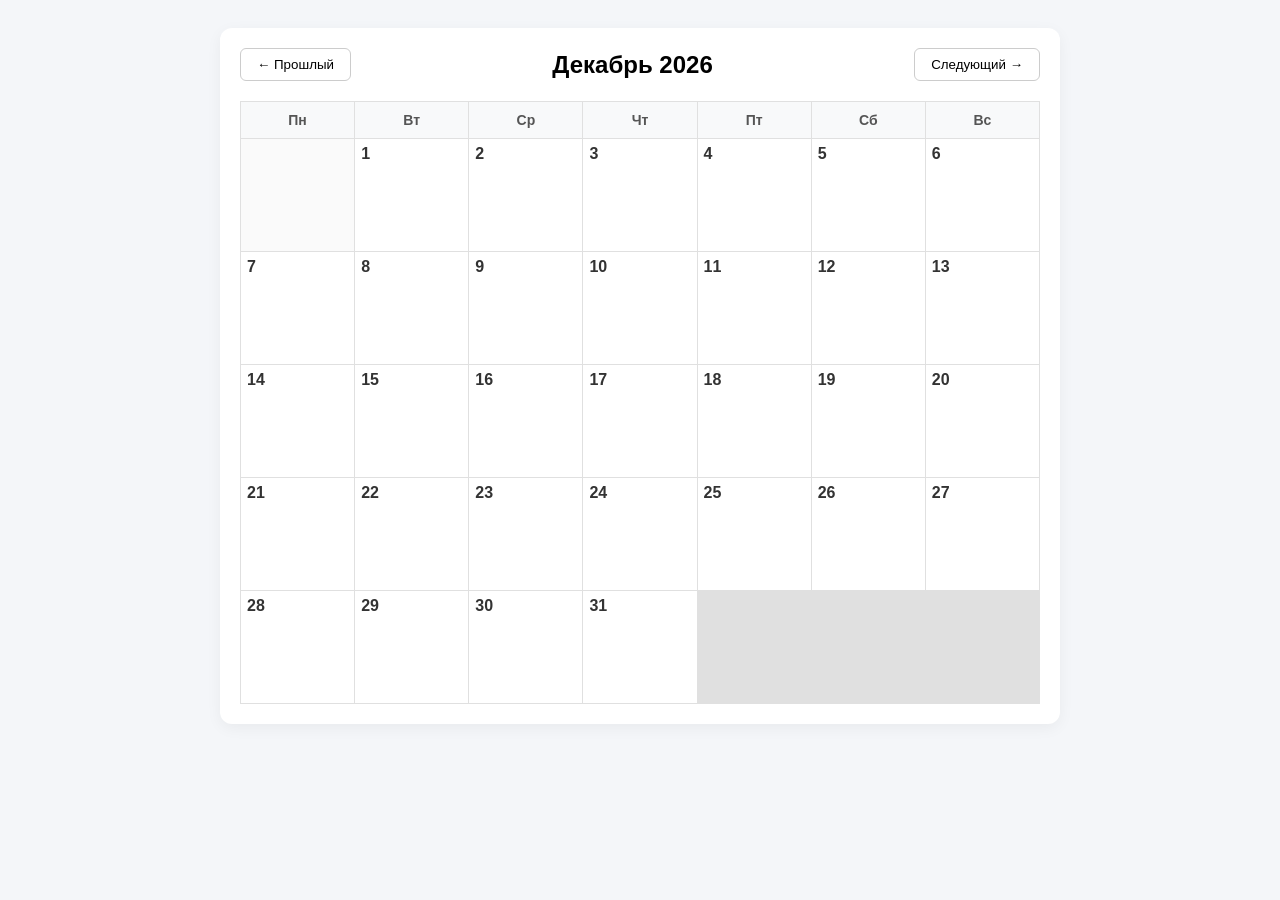
==== index.html @ cb49cc75 "Revamp calendar layout and update event fetching Updated title and improved calendar layout with new" ====
<!DOCTYPE html>
<html lang="ru">
<head>
  <meta charset="UTF-8">
  <title>Календарь из Google Таблиц</title>
  <style>
    body { font-family: Arial, sans-serif; background: #f4f6f9; display: flex; justify-content: center; padding: 20px; }
    .calendar-container { width: 100%; max-width: 800px; background: white; padding: 20px; border-radius: 12px; box-shadow: 0 4px 15px rgba(0,0,0,0.05); }
    
    /* Шапка с кнопками */
    .calendar-header { display: flex; justify-content: space-between; align-items: center; margin-bottom: 20px; }
    .calendar-header button { padding: 8px 16px; cursor: pointer; border: 1px solid #ccc; background: white; border-radius: 6px; }
    .calendar-header button:hover { background: #f0f0f0; }
    .calendar-header h2 { margin: 0; text-transform: capitalize; }

    /* Сетка календаря */
    .calendar-grid { display: grid; grid-template-columns: repeat(7, 1fr); gap: 1px; background: #e0e0e0; border: 1px solid #e0e0e0; }
    
    /* Дни недели */
    .day-name { background: #f8f9fa; padding: 10px; text-align: center; font-weight: bold; font-size: 14px; color: #555; }
    
    /* Ячейки дней */
    .day-cell { background: white; min-height: 100px; padding: 6px; display: flex; flex-direction: column; justify-content: flex-start; }
    .day-cell.empty { background: #fafafa; } /* Дни чужого месяца */
    .day-number { font-weight: bold; margin-bottom: 6px; color: #333; }
    
    /* Список событий внутри дня (строки событий) */
    .event-list { display: flex; flex-direction: column; gap: 4px; overflow: hidden; }
    .event-item { background: #e3f2fd; color: #0d47a1; font-size: 12px; padding: 4px 6px; border-radius: 4px; white-space: nowrap; overflow: hidden; text-overflow: ellipsis; border-left: 3px solid #1976d2; }
  </style>
</head>
<body>

<div class="calendar-container">
  <div class="calendar-header">
    <button id="prevBtn">← Прошлый</button>
    <h2 id="monthTitle">Месяц Год</h2>
    <button id="nextBtn">Следующий →</button>
  </div>
  
  <div class="calendar-grid" id="calendarGrid">
    <!-- Сетка сгенерируется через JS -->
  </div>
</div>

<script>
  // 1. Вставьте сюда вашу опубликованную CSV ссылку
  const csvUrl = "https://docs.google.com/spreadsheets/d/e/2PACX-1vS0kuJR4SlQqXz7Dwoi9FB9_EY3htkgkF-dYnrtZ-3fwRXsgozUOGoDowse7cYenNfFHSU9YV2FEVkZ/pub?gid=590384500&single=true&output=csv"; 
  
  let allEvents = [];
  // Фиксируем текущую дату (2026 год согласно системному времени)
  let currentDate = new Date(); 

  // Загрузка данных
  async function fetchEvents() {
    try {
      const response = await fetch(csvUrl);
      const text = await response.text();
      const lines = text.split('\n');
      
      allEvents = [];
      for (let i = 1; i < lines.length; i++) {
        if (!lines[i].trim()) continue;
        const cols = lines[i].split(',');
        if (cols.length >= 2) {
          allEvents.push({
            title: cols[0].replace(/^"|"$/g, '').trim(),
            start: cols[1].replace(/^"|"$/g, '').trim().split('T')[0] // только YYYY-MM-DD
          });
        }
      }
      renderCalendar();
    } catch (e) {
      console.error("Ошибка загрузки:", e);
      renderCalendar(); // Отрендерит пустой календарь, если таблица не загрузилась
    }
  }

  // Отрисовка
  function renderCalendar() {
    const grid = document.getElementById('calendarGrid');
    const title = document.getElementById('monthTitle');
    grid.innerHTML = ''; // Очищаем прошлый контент страницы

    const year = currentDate.getFullYear();
    const month = currentDate.getMonth(); // 0 = Январь, 11 = Декабрь

    // Выводим название текущего месяца на экран
    const monthNames = ["Январь", "Февраль", "Март", "Апрель", "Май", "Июнь", "Июль", "Август", "Сентябрь", "Октябрь", "Ноябрь", "Декабрь"];
    title.innerText = `${monthNames[month]} ${year}`;

    // Рендерим шапку дней недели
    const weekDays = ['Пн', 'Вт', 'Ср', 'Чт', 'Пт', 'Сб', 'Вс'];
    weekDays.forEach(day => {
      grid.innerHTML += `<div class="day-name">${day}</div>`;
    });

    // Расчет дней
    const firstDayIndex = new Date(year, month, 1).getDay(); 
    // Корректируем индекс под русский календарь (где Пн = 0, а Вс = 6)
    const startOffset = firstDayIndex === 0 ? 6 : firstDayIndex - 1;
    
    const totalDays = new Date(year, month + 1, 0).getDate(); // Количество дней в месяце

    // 1. Отрисовка пустых ячеек (прошлый месяц)
    for (let i = 0; i < startOffset; i++) {
      grid.innerHTML += `<div class="day-cell empty"></div>`;
    }

    // 2. Отрисовка реальных дней месяца
    for (let day = 1; day <= totalDays; day++) {
      // Форматируем дату дня для поиска совпадений с базой данных
      const currentFullDate = `${year}-${String(month + 1).padStart(2, '0')}-${String(day).padStart(2, '0')}`;
      
      // Ищем события на этот день
      const dayEvents = allEvents.filter(e => e.start === currentFullDate);
      
      // Генерируем строки событий для вставки во внутрений список дня
      let eventsHTML = '';
      dayEvents.forEach(ev => {
        eventsHTML += `<div class="event-item" title="${ev.title}">${ev.title}</div>`;
      });

      // Добавляем полноценный день в сетку
      grid.innerHTML += `
        <div class="day-cell">
          <div class="day-number">${day}</div>
          <div class="event-list">${eventsHTML}</div>
        </div>
      `;
    }
  }

  // Логика переключения кнопками (просто меняем объект даты на +/- 1 месяц)
  document.getElementById('prevBtn').addEventListener('click', () => {
    currentDate.setMonth(currentDate.getMonth() - 1);
    renderCalendar();
  });

  document.getElementById('nextBtn').addEventListener('click', () => {
    currentDate.setMonth(currentDate.getMonth() + 1);
    renderCalendar();
  });

  // Запуск при старте страницы
  fetchEvents();
</script>
</body>
</html>
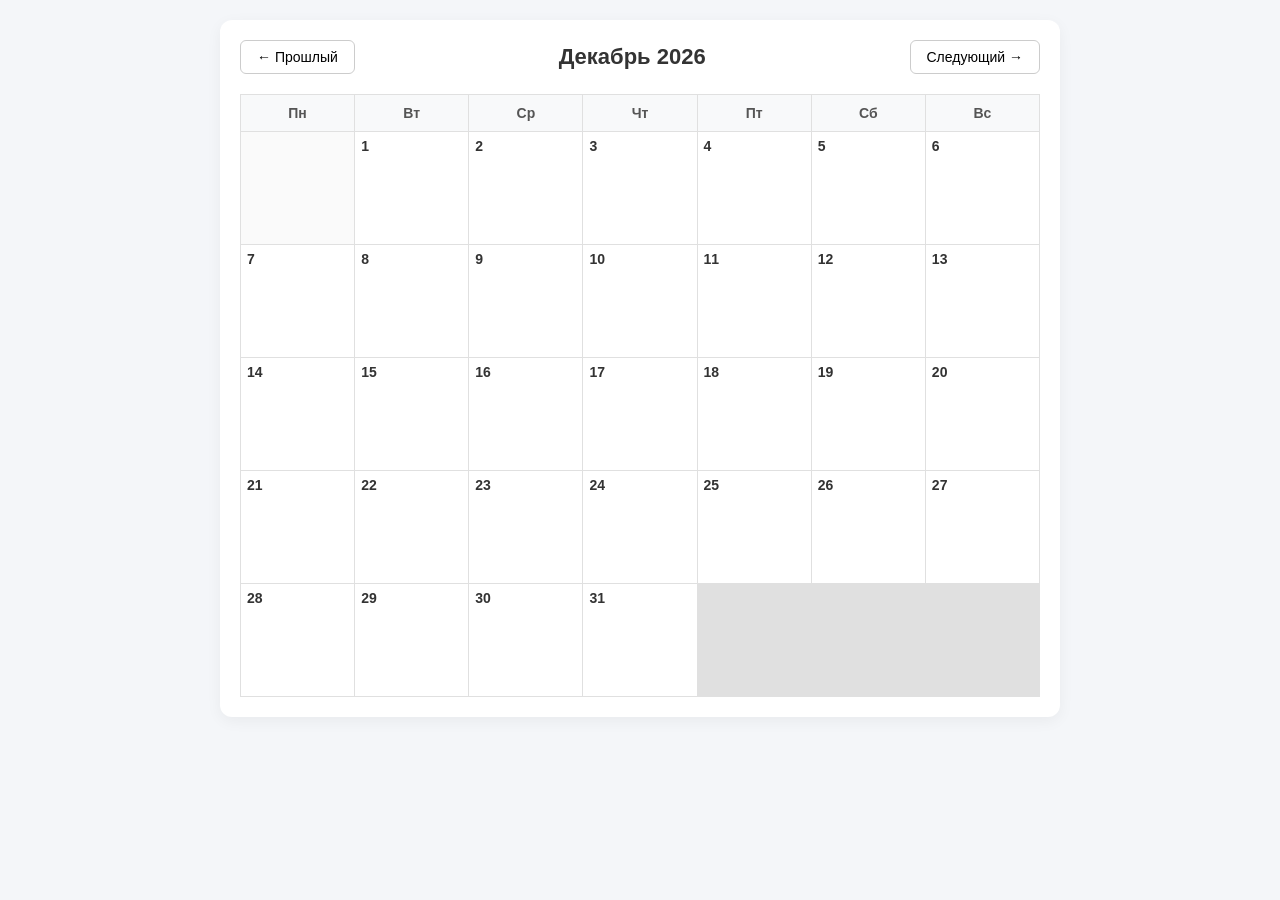
==== commit e285cad6: "Rename calendar.html to index.html" ====
--- a/index.html
+++ b/index.html
@@ -2,148 +2,26 @@
 <html lang="ru">
 <head>
   <meta charset="UTF-8">
-  <title>Календарь из Google Таблиц</title>
-  <style>
-    body { font-family: Arial, sans-serif; background: #f4f6f9; display: flex; justify-content: center; padding: 20px; }
-    .calendar-container { width: 100%; max-width: 800px; background: white; padding: 20px; border-radius: 12px; box-shadow: 0 4px 15px rgba(0,0,0,0.05); }
-    
-    /* Шапка с кнопками */
-    .calendar-header { display: flex; justify-content: space-between; align-items: center; margin-bottom: 20px; }
-    .calendar-header button { padding: 8px 16px; cursor: pointer; border: 1px solid #ccc; background: white; border-radius: 6px; }
-    .calendar-header button:hover { background: #f0f0f0; }
-    .calendar-header h2 { margin: 0; text-transform: capitalize; }
-
-    /* Сетка календаря */
-    .calendar-grid { display: grid; grid-template-columns: repeat(7, 1fr); gap: 1px; background: #e0e0e0; border: 1px solid #e0e0e0; }
-    
-    /* Дни недели */
-    .day-name { background: #f8f9fa; padding: 10px; text-align: center; font-weight: bold; font-size: 14px; color: #555; }
-    
-    /* Ячейки дней */
-    .day-cell { background: white; min-height: 100px; padding: 6px; display: flex; flex-direction: column; justify-content: flex-start; }
-    .day-cell.empty { background: #fafafa; } /* Дни чужого месяца */
-    .day-number { font-weight: bold; margin-bottom: 6px; color: #333; }
-    
-    /* Список событий внутри дня (строки событий) */
-    .event-list { display: flex; flex-direction: column; gap: 4px; overflow: hidden; }
-    .event-item { background: #e3f2fd; color: #0d47a1; font-size: 12px; padding: 4px 6px; border-radius: 4px; white-space: nowrap; overflow: hidden; text-overflow: ellipsis; border-left: 3px solid #1976d2; }
-  </style>
+  <meta name="viewport" content="width=device-width, initial-scale=1.0">
+  <title>Календарь событий</title>
+  <!-- Подключаем внешние стили CSS -->
+  <link rel="stylesheet" href="style.css">
 </head>
 <body>
 
-<div class="calendar-container">
-  <div class="calendar-header">
-    <button id="prevBtn">← Прошлый</button>
-    <h2 id="monthTitle">Месяц Год</h2>
-    <button id="nextBtn">Следующий →</button>
+  <div class="calendar-container">
+    <div class="calendar-header">
+      <button id="prevBtn">← Прошлый</button>
+      <h2 id="monthTitle">Месяц Год</h2>
+      <button id="nextBtn">Следующий →</button>
+    </div>
+    
+    <div class="calendar-grid" id="calendarGrid">
+      <!-- Сетка сгенерируется через script.js -->
+    </div>
   </div>
-  
-  <div class="calendar-grid" id="calendarGrid">
-    <!-- Сетка сгенерируется через JS -->
-  </div>
-</div>
 
-<script>
-  // 1. Вставьте сюда вашу опубликованную CSV ссылку
-  const csvUrl = "https://docs.google.com/spreadsheets/d/e/2PACX-1vS0kuJR4SlQqXz7Dwoi9FB9_EY3htkgkF-dYnrtZ-3fwRXsgozUOGoDowse7cYenNfFHSU9YV2FEVkZ/pub?gid=590384500&single=true&output=csv"; 
-  
-  let allEvents = [];
-  // Фиксируем текущую дату (2026 год согласно системному времени)
-  let currentDate = new Date(); 
-
-  // Загрузка данных
-  async function fetchEvents() {
-    try {
-      const response = await fetch(csvUrl);
-      const text = await response.text();
-      const lines = text.split('\n');
-      
-      allEvents = [];
-      for (let i = 1; i < lines.length; i++) {
-        if (!lines[i].trim()) continue;
-        const cols = lines[i].split(',');
-        if (cols.length >= 2) {
-          allEvents.push({
-            title: cols[0].replace(/^"|"$/g, '').trim(),
-            start: cols[1].replace(/^"|"$/g, '').trim().split('T')[0] // только YYYY-MM-DD
-          });
-        }
-      }
-      renderCalendar();
-    } catch (e) {
-      console.error("Ошибка загрузки:", e);
-      renderCalendar(); // Отрендерит пустой календарь, если таблица не загрузилась
-    }
-  }
-
-  // Отрисовка
-  function renderCalendar() {
-    const grid = document.getElementById('calendarGrid');
-    const title = document.getElementById('monthTitle');
-    grid.innerHTML = ''; // Очищаем прошлый контент страницы
-
-    const year = currentDate.getFullYear();
-    const month = currentDate.getMonth(); // 0 = Январь, 11 = Декабрь
-
-    // Выводим название текущего месяца на экран
-    const monthNames = ["Январь", "Февраль", "Март", "Апрель", "Май", "Июнь", "Июль", "Август", "Сентябрь", "Октябрь", "Ноябрь", "Декабрь"];
-    title.innerText = `${monthNames[month]} ${year}`;
-
-    // Рендерим шапку дней недели
-    const weekDays = ['Пн', 'Вт', 'Ср', 'Чт', 'Пт', 'Сб', 'Вс'];
-    weekDays.forEach(day => {
-      grid.innerHTML += `<div class="day-name">${day}</div>`;
-    });
-
-    // Расчет дней
-    const firstDayIndex = new Date(year, month, 1).getDay(); 
-    // Корректируем индекс под русский календарь (где Пн = 0, а Вс = 6)
-    const startOffset = firstDayIndex === 0 ? 6 : firstDayIndex - 1;
-    
-    const totalDays = new Date(year, month + 1, 0).getDate(); // Количество дней в месяце
-
-    // 1. Отрисовка пустых ячеек (прошлый месяц)
-    for (let i = 0; i < startOffset; i++) {
-      grid.innerHTML += `<div class="day-cell empty"></div>`;
-    }
-
-    // 2. Отрисовка реальных дней месяца
-    for (let day = 1; day <= totalDays; day++) {
-      // Форматируем дату дня для поиска совпадений с базой данных
-      const currentFullDate = `${year}-${String(month + 1).padStart(2, '0')}-${String(day).padStart(2, '0')}`;
-      
-      // Ищем события на этот день
-      const dayEvents = allEvents.filter(e => e.start === currentFullDate);
-      
-      // Генерируем строки событий для вставки во внутрений список дня
-      let eventsHTML = '';
-      dayEvents.forEach(ev => {
-        eventsHTML += `<div class="event-item" title="${ev.title}">${ev.title}</div>`;
-      });
-
-      // Добавляем полноценный день в сетку
-      grid.innerHTML += `
-        <div class="day-cell">
-          <div class="day-number">${day}</div>
-          <div class="event-list">${eventsHTML}</div>
-        </div>
-      `;
-    }
-  }
-
-  // Логика переключения кнопками (просто меняем объект даты на +/- 1 месяц)
-  document.getElementById('prevBtn').addEventListener('click', () => {
-    currentDate.setMonth(currentDate.getMonth() - 1);
-    renderCalendar();
-  });
-
-  document.getElementById('nextBtn').addEventListener('click', () => {
-    currentDate.setMonth(currentDate.getMonth() + 1);
-    renderCalendar();
-  });
-
-  // Запуск при старте страницы
-  fetchEvents();
-</script>
+  <!-- Подключаем логику JavaScript в самом конце body -->
+  <script src="script.js"></script>
 </body>
 </html>
--- a/style.css
+++ b/style.css
@@ -0,0 +1,108 @@
+body {
+  font-family: Arial, sans-serif;
+  background: #f4f6f9;
+  display: flex;
+  justify-content: center;
+  padding: 20px;
+  margin: 0;
+}
+
+.calendar-container {
+  width: 100%;
+  max-width: 800px;
+  background: white;
+  padding: 20px;
+  border-radius: 12px;
+  box-shadow: 0 4px 15px rgba(0,0,0,0.05);
+}
+
+/* Шапка календаря с кнопками управления */
+.calendar-header {
+  display: flex;
+  justify-content: space-between;
+  align-items: center;
+  margin-bottom: 20px;
+}
+
+.calendar-header button {
+  padding: 8px 16px;
+  cursor: pointer;
+  border: 1px solid #ccc;
+  background: white;
+  border-radius: 6px;
+  font-size: 14px;
+  transition: background 0.2s;
+}
+
+.calendar-header button:hover {
+  background: #f0f0f0;
+}
+
+.calendar-header h2 {
+  margin: 0;
+  text-transform: capitalize;
+  font-size: 22px;
+  color: #333;
+}
+
+/* Основная сетка (7 колонок на дни недели) */
+.calendar-grid {
+  display: grid;
+  grid-template-columns: repeat(7, 1fr);
+  gap: 1px;
+  background: #e0e0e0;
+  border: 1px solid #e0e0e0;
+}
+
+/* Ячейки заголовков (Пн, Вт...) */
+.day-name {
+  background: #f8f9fa;
+  padding: 10px;
+  text-align: center;
+  font-weight: bold;
+  font-size: 14px;
+  color: #555;
+}
+
+/* Индивидуальные ячейки дней */
+.day-cell {
+  background: white;
+  min-height: 100px;
+  padding: 6px;
+  display: flex;
+  flex-direction: column;
+  justify-content: flex-start;
+}
+
+/* Дни, которые относятся к прошлому или следующему месяцу */
+.day-cell.empty {
+  background: #fafafa;
+}
+
+.day-number {
+  font-weight: bold;
+  margin-bottom: 6px;
+  color: #333;
+  font-size: 14px;
+}
+
+/* Контейнер списка событий */
+.event-list {
+  display: flex;
+  flex-direction: column;
+  gap: 4px;
+  overflow: hidden;
+}
+
+/* Плашка конкретного события */
+.event-item {
+  background: #e3f2fd;
+  color: #0d47a1;
+  font-size: 12px;
+  padding: 4px 6px;
+  border-radius: 4px;
+  white-space: nowrap;
+  overflow: hidden;
+  text-overflow: ellipsis;
+  border-left: 3px solid #1976d2;
+}
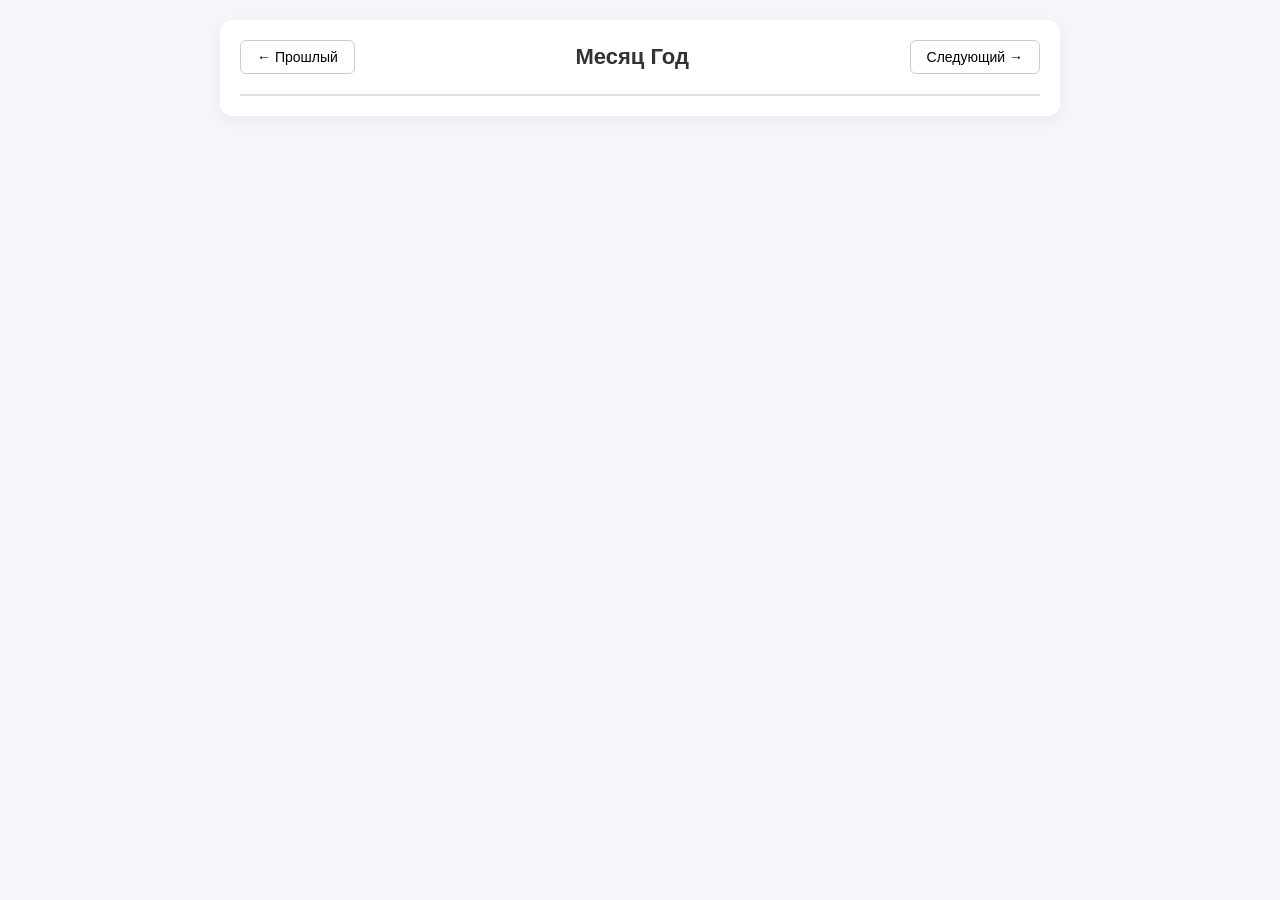
==== commit c65cbcb4: "Update index.html" ====
--- a/index.html
+++ b/index.html
@@ -9,19 +9,20 @@
 </head>
 <body>
 
-  <div class="calendar-container">
-    <div class="calendar-header">
-      <button id="prevBtn">← Прошлый</button>
-      <h2 id="monthTitle">Месяц Год</h2>
-      <button id="nextBtn">Следующий →</button>
-    </div>
-    
-    <div class="calendar-grid" id="calendarGrid">
-      <!-- Сетка сгенерируется через script.js -->
-    </div>
+<div class="calendar-container">
+  <div class="calendar-header">
+    <button id="prevBtn">← Прошлый</button>
+    <h2 id="monthTitle">Месяц Год</h2>
+    <button id="nextBtn">Следующий →</button>
   </div>
+  
+  <!-- Сюда скрипт выведет сообщение, если листа для месяца нет -->
+  <div id="calendarNotification" class="calendar-notification"></div>
+  
+  <div class="calendar-grid" id="calendarGrid">
+    <!-- Сетка сгенерируется через script.js -->
+  </div>
+</div>
 
-  <!-- Подключаем логику JavaScript в самом конце body -->
-  <script src="script.js"></script>
 </body>
 </html>
--- a/style.css
+++ b/style.css
@@ -94,15 +94,40 @@
   overflow: hidden;
 }
 
-/* Плашка конкретного события */
+/* Базовый класс плашки события */
 .event-item {
-  background: #e3f2fd;
-  color: #0d47a1;
   font-size: 12px;
   padding: 4px 6px;
   border-radius: 4px;
   white-space: nowrap;
   overflow: hidden;
   text-overflow: ellipsis;
-  border-left: 3px solid #1976d2;
 }
+
+/* Фиолетовый стиль для обычных событий (пустая ячейка типа) */
+.event-item.event-purple {
+  background: #f3e5f5;
+  color: #4a148c;
+  border-left: 3px solid #7b1fa2;
+}
+
+/* Красный стиль для аренды */
+.event-item.event-red {
+  background: #ffebee;
+  color: #c62828;
+  border-left: 3px solid #d32f2f;
+}
+
+/* Сообщение об отсутствии расписания (растягивается на все 7 колонок сетки) */
+.no-schedule-message {
+  grid-column: span 7;
+  text-align: center;
+  padding: 40px 20px;
+  background: #fffde7;
+  color: #f57f17;
+  font-size: 16px;
+  font-weight: bold;
+  border: 1px dashed #fbc02d;
+  border-radius: 8px;
+  margin-top: 10px;
+}
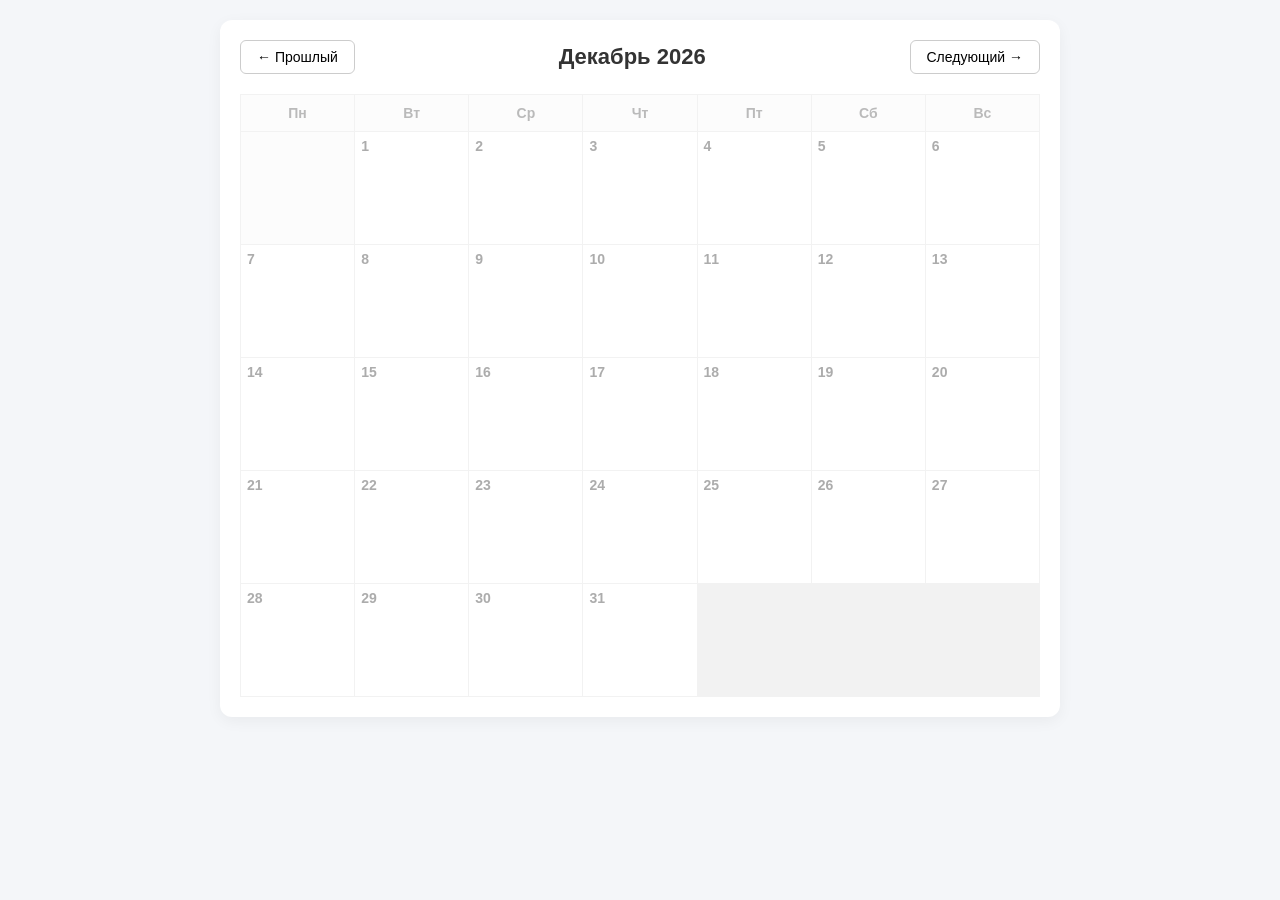
==== commit f9981a8d: "Refactor calendar layout in index.html Refactored calendar structure and removed duplicate elements." ====
--- a/index.html
+++ b/index.html
@@ -9,20 +9,19 @@
 </head>
 <body>
 
-<div class="calendar-container">
-  <div class="calendar-header">
-    <button id="prevBtn">← Прошлый</button>
-    <h2 id="monthTitle">Месяц Год</h2>
-    <button id="nextBtn">Следующий →</button>
+  <div class="calendar-container">
+    <div class="calendar-header">
+      <button id="prevBtn">← Прошлый</button>
+      <h2 id="monthTitle">Месяц Год</h2>
+      <button id="nextBtn">Следующий →</button>
+    </div>
+    
+    <div class="calendar-grid" id="calendarGrid">
+      <!-- Сетка сгенерируется через script.js -->
+    </div>
   </div>
-  
-  <!-- Сюда скрипт выведет сообщение, если листа для месяца нет -->
-  <div id="calendarNotification" class="calendar-notification"></div>
-  
-  <div class="calendar-grid" id="calendarGrid">
-    <!-- Сетка сгенерируется через script.js -->
-  </div>
-</div>
 
+  <!-- Подключаем логику JavaScript в самом конце body -->
+  <script src="script.js"></script>
 </body>
 </html>
--- a/style.css
+++ b/style.css
@@ -131,3 +131,15 @@
   border-radius: 8px;
   margin-top: 10px;
 }
+
+.calendar-notification {
+  display: none;
+  background: #fff3cd;
+  color: #856404;
+  border: 1px solid #ffeeba;
+  padding: 15px;
+  border-radius: 8px;
+  text-align: center;
+  margin-bottom: 20px;
+  font-weight: bold;
+}
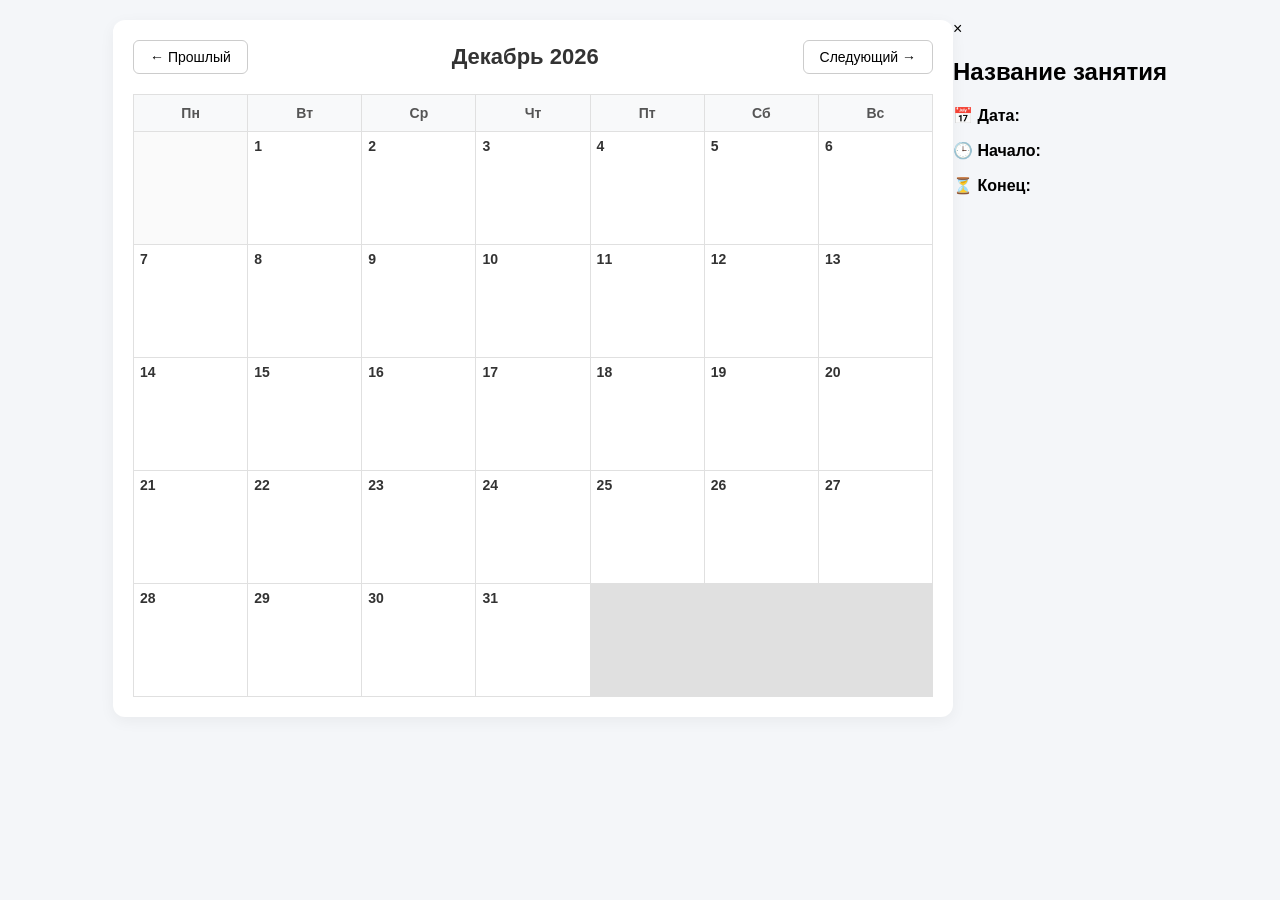
==== commit 47c11a19: "Add modal for event details in index.html Added a modal window for event details with title, date, s" ====
--- a/index.html
+++ b/index.html
@@ -21,6 +21,19 @@
     </div>
   </div>
 
+  <!-- Модальное окно для деталей занятия -->
+<div id="eventModal" class="modal">
+  <div class="modal-content">
+    <span class="close-button">&times;</span>
+    <h2 id="modalTitle">Название занятия</h2>
+    <div class="modal-body">
+      <p>📅 <strong>Дата:</strong> <span id="modalDate"></span></p>
+      <p>🕒 <strong>Начало:</strong> <span id="modalStart"></span></p>
+      <p>⏳ <strong>Конец:</strong> <span id="modalEnd"></span></p>
+    </div>
+  </div>
+</div>
+
   <!-- Подключаем логику JavaScript в самом конце body -->
   <script src="script.js"></script>
 </body>
--- a/style.css
+++ b/style.css
@@ -117,29 +117,3 @@
   color: #c62828;
   border-left: 3px solid #d32f2f;
 }
-
-/* Сообщение об отсутствии расписания (растягивается на все 7 колонок сетки) */
-.no-schedule-message {
-  grid-column: span 7;
-  text-align: center;
-  padding: 40px 20px;
-  background: #fffde7;
-  color: #f57f17;
-  font-size: 16px;
-  font-weight: bold;
-  border: 1px dashed #fbc02d;
-  border-radius: 8px;
-  margin-top: 10px;
-}
-
-.calendar-notification {
-  display: none;
-  background: #fff3cd;
-  color: #856404;
-  border: 1px solid #ffeeba;
-  padding: 15px;
-  border-radius: 8px;
-  text-align: center;
-  margin-bottom: 20px;
-  font-weight: bold;
-}
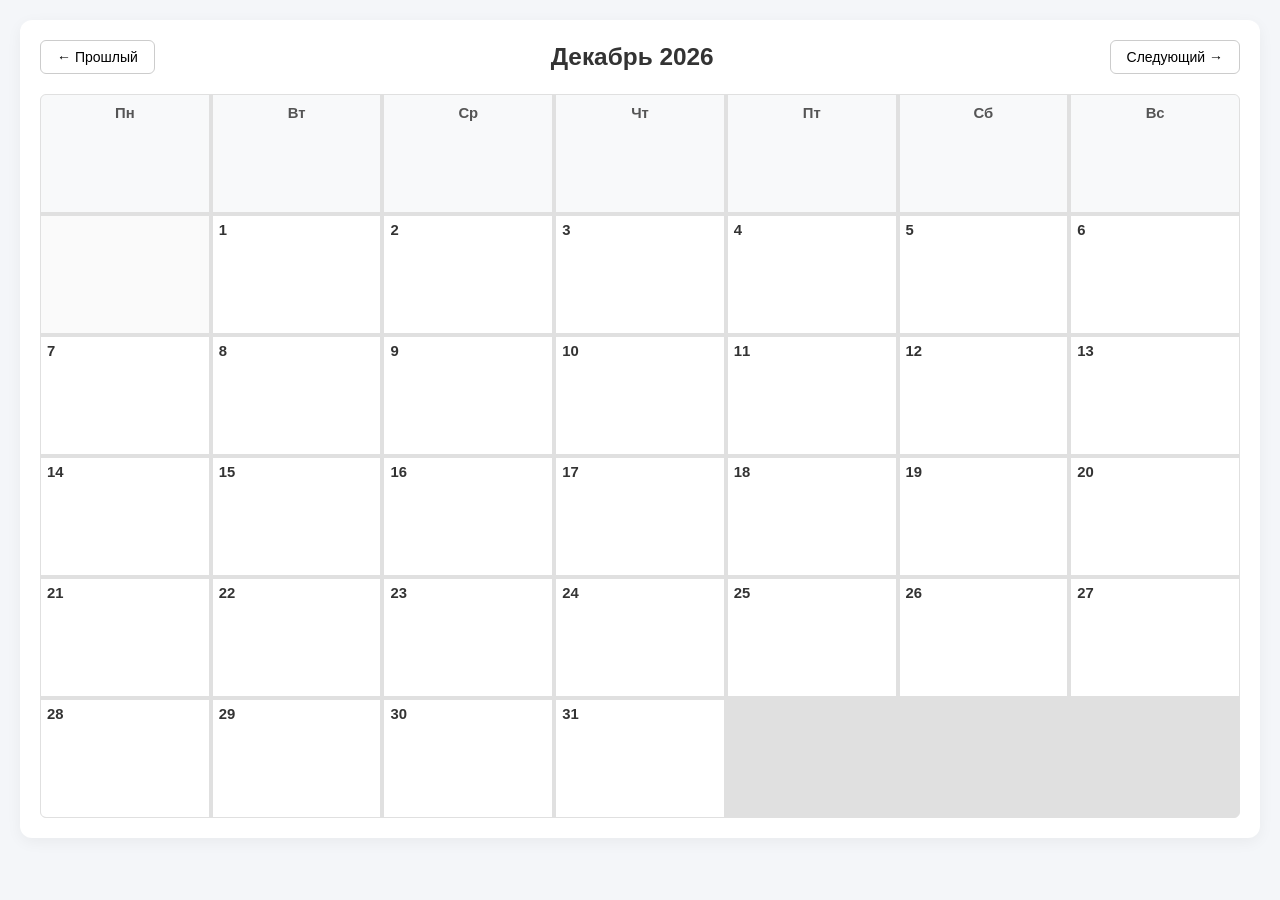
==== commit 3c766e8e: "Refactor event modal structure and content" ====
--- a/index.html
+++ b/index.html
@@ -22,17 +22,17 @@
   </div>
 
   <!-- Модальное окно для деталей занятия -->
-<div id="eventModal" class="modal">
-  <div class="modal-content">
-    <span class="close-button">&times;</span>
-    <h2 id="modalTitle">Название занятия</h2>
-    <div class="modal-body">
-      <p>📅 <strong>Дата:</strong> <span id="modalDate"></span></p>
-      <p>🕒 <strong>Начало:</strong> <span id="modalStart"></span></p>
-      <p>⏳ <strong>Конец:</strong> <span id="modalEnd"></span></p>
+  <div id="eventModal" class="modal">
+    <div class="modal-content">
+      <span class="close-button">&times;</span>
+      <h2 id="modalTitle">Название занятия</h2>
+      <div class="modal-body">
+        <p><strong>Дата:</strong> <span id="modalDate"></span></p>
+        <p><strong>Время:</strong> <span id="modalTimeRange"></span></p>
+      </div>
     </div>
   </div>
-</div>
+
 
   <!-- Подключаем логику JavaScript в самом конце body -->
   <script src="script.js"></script>
--- a/style.css
+++ b/style.css
@@ -1,19 +1,26 @@
+/* Базовые настройки для всего экрана */
 body {
   font-family: Arial, sans-serif;
   background: #f4f6f9;
   display: flex;
   justify-content: center;
+  align-items: flex-start;
+  min-height: 100vh;
   padding: 20px;
   margin: 0;
-}
-
+  box-sizing: border-box;
+}
+
+/* Контейнер календаря, который теперь плавно подстраивается под высоту экрана */
 .calendar-container {
   width: 100%;
-  max-width: 800px;
   background: white;
   padding: 20px;
   border-radius: 12px;
   box-shadow: 0 4px 15px rgba(0,0,0,0.05);
+  display: flex;
+  flex-direction: column;
+  box-sizing: border-box;
 }
 
 /* Шапка календаря с кнопками управления */
@@ -41,37 +48,43 @@
 .calendar-header h2 {
   margin: 0;
   text-transform: capitalize;
-  font-size: 22px;
+  font-size: calc(18px + 0.5vw); /* Адаптивный размер шрифта шапки */
   color: #333;
 }
 
-/* Основная сетка (7 колонок на дни недели) */
+/* ИСПРАВЛЕНО: Сетка теперь не ломает пропорции ячеек */
 .calendar-grid {
   display: grid;
   grid-template-columns: repeat(7, 1fr);
-  gap: 1px;
+  /* Каждая строчка будет не меньше 80px и не больше 13% высоты экрана */
+  grid-auto-rows: minmax(80px, 13vh); 
+  gap: 4px;
   background: #e0e0e0;
   border: 1px solid #e0e0e0;
+  border-radius: 6px;
+  overflow: hidden;
 }
 
 /* Ячейки заголовков (Пн, Вт...) */
 .day-name {
   background: #f8f9fa;
-  padding: 10px;
+  padding: 10px 4px;
   text-align: center;
   font-weight: bold;
-  font-size: 14px;
+  font-size: calc(11px + 0.3vw);
   color: #555;
 }
 
-/* Индивидуальные ячейки дней */
+/* ИСПРАВЛЕНО: Индивидуальные ячейки дней */
 .day-cell {
   background: white;
-  min-height: 100px;
   padding: 6px;
   display: flex;
   flex-direction: column;
   justify-content: flex-start;
+  min-width: 0; /* Защита от распирания ячейки длинным текстом */
+  overflow: hidden;
+  position: relative;
 }
 
 /* Дни, которые относятся к прошлому или следующему месяцу */
@@ -83,28 +96,33 @@
   font-weight: bold;
   margin-bottom: 6px;
   color: #333;
-  font-size: 14px;
-}
-
-/* Контейнер списка событий */
+  font-size: calc(11px + 0.3vw);
+}
+
+/* Контейнер списка событий с внутренним скроллом, если занятий слишком много */
 .event-list {
   display: flex;
   flex-direction: column;
   gap: 4px;
-  overflow: hidden;
-}
-
-/* Базовый класс плашки события */
+  flex-grow: 1;
+  overflow-y: auto;
+}
+
+/* Базовый класс плашки события с МНОГОТОЧИЕМ */
 .event-item {
-  font-size: 12px;
+  font-size: calc(10px + 0.2vw); /* Шрифт красиво уменьшается на мобильных */
   padding: 4px 6px;
   border-radius: 4px;
+  cursor: pointer;
+  box-sizing: border-box;
+  width: 100%;
+  
   white-space: nowrap;
   overflow: hidden;
   text-overflow: ellipsis;
 }
 
-/* Фиолетовый стиль для обычных событий (пустая ячейка типа) */
+/* Фиолетовый стиль для обычных событий */
 .event-item.event-purple {
   background: #f3e5f5;
   color: #4a148c;
@@ -117,3 +135,88 @@
   color: #c62828;
   border-left: 3px solid #d32f2f;
 }
+
+/* ИСПРАВЛЕНО: Модальное окно теперь намертво зафиксировано на экране */
+.modal {
+  display: none; 
+  position: fixed; 
+  z-index: 9999; /* Поверх всех элементов */
+  left: 0;
+  top: 0;
+  width: 100%; 
+  height: 100%; 
+  background-color: rgba(0, 0, 0, 0.5); 
+  backdrop-filter: blur(5px); 
+}
+
+/* ИСПРАВЛЕНО: Абсолютное центрирование попапа во viewport */
+.modal-content {
+  background-color: #fff;
+  padding: 24px;
+  border-radius: 20px;
+  width: 85%;
+  max-width: 360px; 
+  box-shadow: 0 15px 35px rgba(0,0,0,0.3);
+  
+  position: absolute;
+  top: 50%;
+  left: 50%;
+  transform: translate(-50%, -50%);
+  
+  animation: popUp 0.25s cubic-bezier(0.175, 0.885, 0.32, 1.275);
+}
+
+@keyframes popUp {
+  from { transform: translate(-50%, -40%) scale(0.9); opacity: 0; }
+  to { transform: translate(-50%, -50%) scale(1); opacity: 1; }
+}
+
+.close-button {
+  position: absolute;
+  right: 20px;
+  top: 14px;
+  font-size: 32px;
+  font-weight: bold;
+  color: #bbb;
+  cursor: pointer;
+  line-height: 1;
+}
+
+.close-button:hover {
+  color: #222;
+}
+
+.modal-content h2 {
+  margin-top: 0;
+  margin-bottom: 20px;
+  font-size: 24px;
+  color: #222;
+  border-bottom: 2px solid #f3e5f5;
+  padding-bottom: 10px;
+}
+
+.modal-body p {
+  margin: 14px 0;
+  font-size: 18px;
+  color: #444;
+}
+
+/* Специальные адаптивные правки под мобильные телефоны */
+@media (max-width: 480px) {
+  body {
+    padding: 8px;
+  }
+  .calendar-container {
+    padding: 12px;
+  }
+  .calendar-header {
+    margin-bottom: 12px;
+  }
+  .calendar-grid {
+    gap: 2px;
+    grid-auto-rows: minmax(70px, 11vh); /* Чуть более компактные ячейки на смартфонах */
+  }
+  .event-item {
+    padding: 3px 4px;
+  }
+}
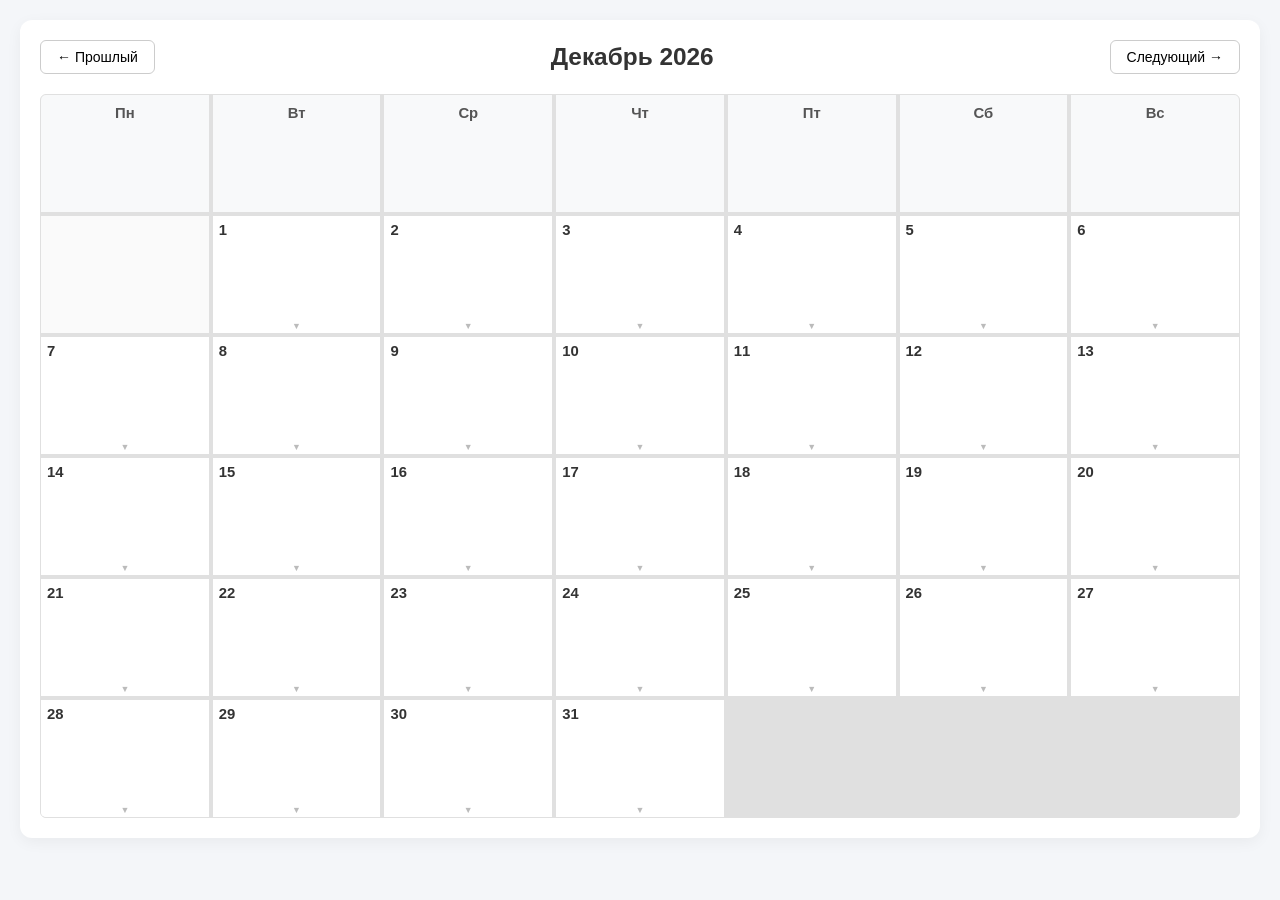
==== commit d80125a2: "Update index.html" ====
--- a/index.html
+++ b/index.html
@@ -21,19 +21,26 @@
     </div>
   </div>
 
-  <!-- Модальное окно для деталей занятия -->
+  <!-- Модальное окно для деталей занятия со стрелочками прокрутки -->
   <div id="eventModal" class="modal">
     <div class="modal-content">
-      <span class="close-button">&times;</span>
-      <h2 id="modalTitle">Название занятия</h2>
+      <!-- Стрелка влево -->
+      <button id="modalPrevBtn" class="modal-arrow arrow-left">&#8249;</button>
+      
+      <div id="modalHeader" class="modal-header">
+        <span class="close-button">&times;</span>
+        <h2 id="modalTitle">Название занятия</h2>
+      </div>
       <div class="modal-body">
         <p><strong>Дата:</strong> <span id="modalDate"></span></p>
         <p><strong>Время:</strong> <span id="modalTimeRange"></span></p>
       </div>
+      
+      <!-- Стрелка вправо -->
+      <button id="modalNextBtn" class="modal-arrow arrow-right">&#8250;</button>
     </div>
   </div>
-
-
+  
   <!-- Подключаем логику JavaScript в самом конце body -->
   <script src="script.js"></script>
 </body>
--- a/style.css
+++ b/style.css
@@ -1,4 +1,3 @@
-/* Базовые настройки для всего экрана */
 body {
   font-family: Arial, sans-serif;
   background: #f4f6f9;
@@ -11,7 +10,6 @@
   box-sizing: border-box;
 }
 
-/* Контейнер календаря, который теперь плавно подстраивается под высоту экрана */
 .calendar-container {
   width: 100%;
   background: white;
@@ -48,15 +46,14 @@
 .calendar-header h2 {
   margin: 0;
   text-transform: capitalize;
-  font-size: calc(18px + 0.5vw); /* Адаптивный размер шрифта шапки */
+  font-size: calc(18px + 0.5vw);
   color: #333;
 }
 
-/* ИСПРАВЛЕНО: Сетка теперь не ломает пропорции ячеек */
+/* Основная сетка календаря */
 .calendar-grid {
   display: grid;
   grid-template-columns: repeat(7, 1fr);
-  /* Каждая строчка будет не меньше 80px и не больше 13% высоты экрана */
   grid-auto-rows: minmax(80px, 13vh); 
   gap: 4px;
   background: #e0e0e0;
@@ -75,21 +72,55 @@
   color: #555;
 }
 
-/* ИСПРАВЛЕНО: Индивидуальные ячейки дней */
+/* Индивидуальные ячейки дней */
 .day-cell {
   background: white;
   padding: 6px;
   display: flex;
   flex-direction: column;
   justify-content: flex-start;
-  min-width: 0; /* Защита от распирания ячейки длинным текстом */
+  min-width: 0; 
   overflow: hidden;
-  position: relative;
+  position: relative; /* Важно для позиционирования индикатора прокрутки */
 }
 
 /* Дни, которые относятся к прошлому или следующему месяцу */
 .day-cell.empty {
   background: #fafafa;
+}
+
+/* ИСПРАВЛЕНО: Магический индикатор прокрутки с заметной дымкой и стрелочкой */
+.day-cell::after {
+  content: '▼';
+  font-size: 9px;
+  color: #bbb;
+  display: flex;
+  align-items: flex-end;
+  justify-content: center;
+  padding-bottom: 2px;
+  
+  position: absolute;
+  bottom: 0;
+  left: 0;
+  width: 100%;
+  height: 28px; /* Сделали дымку выше и заметнее */
+  
+  /* Плотный градиент для гарантированного перекрытия букв */
+  background: linear-gradient(to bottom, 
+    rgba(255, 255, 255, 0) 0%, 
+    rgba(255, 255, 255, 0.7) 40%, 
+    rgba(255, 255, 255, 1) 100%
+  );
+  
+  pointer-events: none; /* Чтобы градиент не мешал кликать по плашкам */
+  z-index: 2;
+  box-sizing: border-box;
+}
+
+/* Для пустых ячеек адаптируем градиент под их серый фон, а стрелочку убираем */
+.day-cell.empty::after {
+  content: '';
+  background: linear-gradient(to bottom, rgba(250, 250, 250, 0) 0%, rgba(250, 250, 250, 1) 100%);
 }
 
 .day-number {
@@ -99,27 +130,36 @@
   font-size: calc(11px + 0.3vw);
 }
 
-/* Контейнер списка событий с внутренним скроллом, если занятий слишком много */
+/* Контейнер списка событий (скроллбар скрыт) */
 .event-list {
   display: flex;
   flex-direction: column;
   gap: 4px;
   flex-grow: 1;
   overflow-y: auto;
-}
-
-/* Базовый класс плашки события с МНОГОТОЧИЕМ */
+  padding-bottom: 16px; /* Чуть увеличили отступ, чтобы текст уходил точно под глубокую дымку */
+  
+  scrollbar-width: none; 
+  -ms-overflow-style: none;  
+}
+
+.event-list::-webkit-scrollbar {
+  display: none; 
+}
+
+/* Базовый класс плашки события со стандартным отображением и переносом текста */
 .event-item {
-  font-size: calc(10px + 0.2vw); /* Шрифт красиво уменьшается на мобильных */
+  font-size: calc(10px + 0.2vw);
   padding: 4px 6px;
   border-radius: 4px;
   cursor: pointer;
   box-sizing: border-box;
   width: 100%;
   
-  white-space: nowrap;
-  overflow: hidden;
-  text-overflow: ellipsis;
+  white-space: normal; /* Разрешаем стандартный перенос слов */
+  word-wrap: break-word; /* Переносим длинные слова по буквам, если не помещаются */
+  overflow: visible;
+  text-overflow: clip;
 }
 
 /* Фиолетовый стиль для обычных событий */
@@ -136,11 +176,11 @@
   border-left: 3px solid #d32f2f;
 }
 
-/* ИСПРАВЛЕНО: Модальное окно теперь намертво зафиксировано на экране */
+/* Стили для модального окна */
 .modal {
   display: none; 
   position: fixed; 
-  z-index: 9999; /* Поверх всех элементов */
+  z-index: 9999; 
   left: 0;
   top: 0;
   width: 100%; 
@@ -149,26 +189,48 @@
   backdrop-filter: blur(5px); 
 }
 
-/* ИСПРАВЛЕНО: Абсолютное центрирование попапа во viewport */
 .modal-content {
   background-color: #fff;
-  padding: 24px;
   border-radius: 20px;
   width: 85%;
   max-width: 360px; 
   box-shadow: 0 15px 35px rgba(0,0,0,0.3);
-  
   position: absolute;
   top: 50%;
   left: 50%;
   transform: translate(-50%, -50%);
-  
   animation: popUp 0.25s cubic-bezier(0.175, 0.885, 0.32, 1.275);
+  overflow: hidden;
 }
 
 @keyframes popUp {
   from { transform: translate(-50%, -40%) scale(0.9); opacity: 0; }
   to { transform: translate(-50%, -50%) scale(1); opacity: 1; }
+}
+
+/* Контейнер для цветной шапки попапа */
+.modal-header {
+  padding: 20px 24px 16px 24px;
+  position: relative;
+}
+
+.modal-header h2 {
+  margin: 0;
+  font-size: 24px;
+  line-height: 1.2;
+}
+
+/* Варианты расцветки шапки попапа */
+.modal-header.style-purple {
+  background: #f3e5f5;
+  color: #4a148c;
+  border-bottom: 2px solid #7b1fa2;
+}
+
+.modal-header.style-rent {
+  background: #ffebee;
+  color: #c62828;
+  border-bottom: 2px solid #d32f2f;
 }
 
 .close-button {
@@ -177,22 +239,17 @@
   top: 14px;
   font-size: 32px;
   font-weight: bold;
-  color: #bbb;
+  opacity: 0.6;
   cursor: pointer;
   line-height: 1;
 }
 
 .close-button:hover {
-  color: #222;
-}
-
-.modal-content h2 {
-  margin-top: 0;
-  margin-bottom: 20px;
-  font-size: 24px;
-  color: #222;
-  border-bottom: 2px solid #f3e5f5;
-  padding-bottom: 10px;
+  opacity: 1;
+}
+
+.modal-body {
+  padding: 16px 24px 24px 24px;
 }
 
 .modal-body p {
@@ -201,7 +258,7 @@
   color: #444;
 }
 
-/* Специальные адаптивные правки под мобильные телефоны */
+/* Адаптивность под мобильные */
 @media (max-width: 480px) {
   body {
     padding: 8px;
@@ -214,7 +271,7 @@
   }
   .calendar-grid {
     gap: 2px;
-    grid-auto-rows: minmax(70px, 11vh); /* Чуть более компактные ячейки на смартфонах */
+    grid-auto-rows: minmax(70px, 11vh);
   }
   .event-item {
     padding: 3px 4px;
